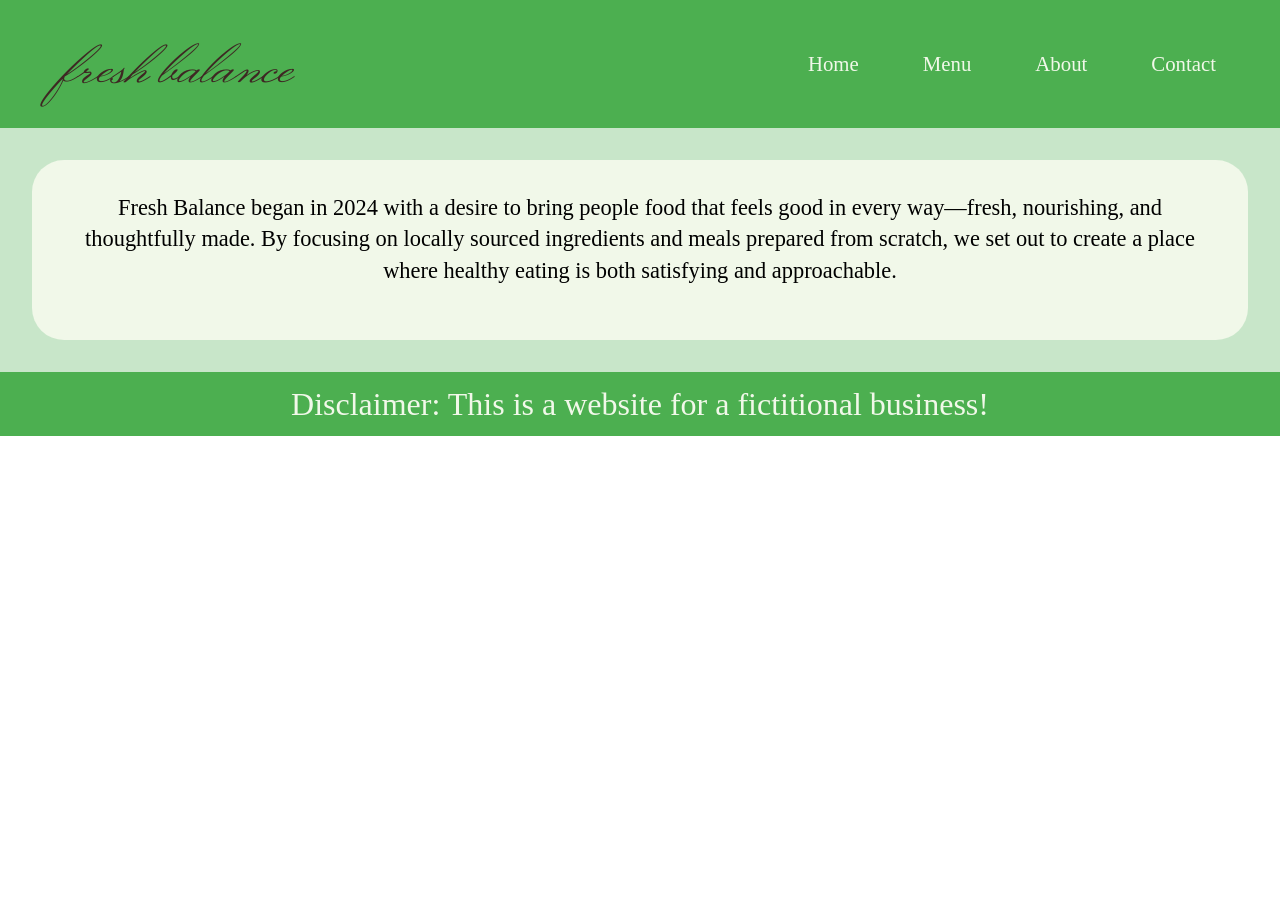
==== about.html @ 9143b82b "Added content and styling Added content and made style rules for all 4 pages." ====
<!DOCTYPE html>
<html lang="en">
<head>
  <meta charset="UTF-8">
  <meta name="viewport" content="width=device-width, initial-scale=1.0">
  <title>Fresh Balance</title>
  <link rel="stylesheet" href="reset.css">
  <link rel="stylesheet" href="styles.css">
  <link rel="preconnect" href="https://fonts.googleapis.com">
  <link rel="preconnect" href="https://fonts.gstatic.com" crossorigin>
  <link href="https://fonts.googleapis.com/css2?family=League+Script&family=Lexend+Deca:wght@100..900&family=Monsieur+La+Doulaise&display=swap" rel="stylesheet">

</head>

<body>
  <header>
    <h1>fresh balance</h1>

    <nav class="nav">
      <ul>
        <li><a href="index.html">Home</a></li>
        <li><a href="menu.html">Menu</a></li>
        <li><a href="about.html">About</a></li>
        <li><a href="contact.html">Contact</a></li>
      </ul>
    </nav>
  </header>


  <main class="about-wrapper">
    <section class="about">
      <p>Fresh Balance began in 2024 with a desire to bring people food that feels good in every way—fresh, nourishing, and thoughtfully made. By focusing on locally sourced ingredients and meals prepared from scratch, we set out to create a place where healthy eating is both satisfying and approachable.</p>
    </section>

  </main>

  <footer>
    <p>Disclaimer: This is a website for a fictitional business!</p>
  </footer>
  
  
</body>
</html>
---- styles.css ----
:root {
  --second-darkest: #4CAF50;
  --third-lightest: #A5D6A7;
  --second-lightest: #C8E6C9;
  --lightest: #F1F8E9;
  --darkest: #3E2723;
}

body {
  font-family: Cambria, Cochin, Georgia, Times, 'Times New Roman', serif;
  font-weight: 100;
}

header {
  background-color: var(--second-darkest);
  display: flex;
  padding: 2rem;
  align-items: center;
  justify-content: space-between;
  color: var(--darkest)
}

header h1 {
  font-size: 400%;
  font-family: "Monsieur La Doulaise", cursive;
  font-weight: 200;
  font-style: normal;
  padding-left: 2rem;
}

nav ul {
  list-style-type: none;
  display: flex;
  flex-wrap: wrap;

}

nav a {
  padding: 1rem 2rem;
  display: block;
  text-decoration: none;
  list-style-type: none;
  color: var(--lightest);
  font-size: 130%;
}

/* Code copied from hero.css, but altered: */
.hero {
    /* background-image is layering TWO backgrounds:
     1. A dark transparent gradient
     2. The actual photo
     The dark gradient helps make the white text easier to read. */
  background-image:
    url("images/light-gradient-hero.png");
  min-height: 40vh;
  background-size: cover;
  background-position: center;
  background-repeat: no-repeat;
  padding: 2rem;
  display: flex;
  justify-content: center;
  align-items: center;
  line-height: 1.4;
}

.hero-content {
  text-align: center;
  color: white;
  max-width: 600px;
}

.hero-content h2 {
  margin-bottom: 1rem;
}

.hero-content p {
  color: var(--darkest);
  font-family: "Corinthia", cursive;
  font-weight: 400;
  font-style: normal;
  font-size: 3.5rem;
  margin-bottom: 1.2rem;
}

.hero-button {
  display: inline-block;
  background-color: var(--lightest);
  color: var(--darkest);
  text-decoration: none;
  font-weight: bold;
  padding: 0.9rem 1.5rem;
  border-radius: 0.75rem;
  font-size: 150%;
  margin-bottom: 1rem;
}

.hero-button:hover {
  background-color:var(--darkest);
  color: var(--lightest);
}


/* MAIN CONTENT SECTION
   ========================= */
.content-section {
  width: 90%;
  max-width: 1000px;
  margin: 0 auto;
  padding: 2rem 0;
  font-size: 1.25rem;
  line-height: 1.4;
}

.content-section h2 {
  font-size: 2rem;
  color: #1d3557;
  margin-bottom: 0.75rem;
}

.content-section p {
  margin-bottom: 1rem;
}


/* FOOTER
   ========================= */

footer {
  font-size: 80%;
  background-color: var(--second-darkest);
  color: var(--lightest);
  text-align: center;
  padding: 1rem;
}

footer p {
  margin: 0;
  font-size: 2rem;
}


/* RESPONSIVE STYLES
   ========================= */

@media (max-width: 480px) {
  header {
    flex-direction: column;
  }

  .hero {
    padding: 1.5rem;
  }

  .hero-content h2 {
    font-size: 2rem;
  }

  .hero-content p {
    font-size: 1rem;
  }
}
/* ------------------------------ */
.season-specials {
  background-color: var(--darkest);
}

.season-specials h3 {
  color: var(--lightest);
  text-align: center;
  padding: 2rem;
  padding-bottom: 0rem;
  font-size: 2rem;
}

.specials-container {
  display: grid;
  grid-template-columns: 1fr 1fr 1fr;
  grid-gap: 2rem;
  padding: 2rem;
}

.special {
  background-color: var(--lightest);
  padding: 1.4rem;
  padding-bottom: .4rem;
  color: var(--darkest);
  border-radius: 4px;
  display: grid;
  grid-template-rows: 1fr 1.3fr;
  line-height: 1.3;
}

.special-name {
  align-self: center;
  text-align: center;
  padding-bottom: .4rem;
  font-size: 130%;
}

.special-description {
  font-size: 115%;
  text-align: center;
}

.reviews {
  background-color: var(--second-lightest);
}

.reviews h3 {
  color: var(--darkest);
  text-align: center;
  padding: 2rem;
  padding-bottom: 0rem;
  font-size: 2rem;
}

.reviews-container {
  display: grid;
  grid-template-columns: 1fr 1fr 1fr;
  grid-gap: .5rem;
  padding: 2rem;
}

.review-box {
  background-color: var(--lightest);
  padding: 1.4rem;
  padding-bottom: .4rem;
  color: var(--darkest);
  border-radius: 2px;
  display: grid;
  grid-template-rows: 3.5fr 1fr;
  line-height: 1.3;
  border-left: 7px solid var(--second-darkest);
}

.review {
  font-size: 120%;
  text-align: left;
}

.reviewer-name {
  text-align: right;
  padding-top: 0px;
}

/* MENU Styles */
.menu {
  padding: 3rem;
  display: grid;
  grid-template-columns: 2fr 1fr;
  background-color: var(--lightest);
  line-height: 1.3;
}

.menu h3 {
  color: var(--second-darkest);
  font-size: 140%;
  padding-bottom: .5rem;
}

.menu-item-name {
  font-size: 115%;
  padding-bottom: .2rem;
}


/* ABOUT Styles */
.about-wrapper {
  background-color: var(--second-lightest);
  padding: 2rem;
}

.about {
  padding: 2rem;
  font-size: 140%;
  line-height: 1.4;
  border-radius: 2rem;
  text-align: center;
  background-color: var(--lightest)
}

/* CONTACT Styles */
.contact-page {
  background-color: var(--lightest);
  padding: 5rem;
  line-height: 1.4;
}

.contact-page h2 {
  font-size: 180%;
  color: var(--darkest);
}

.contact-page p {
  color: var(--darkest);
  font-size: 140%;
}

.contact-page address p {
  color: var(--darkest);
  font-size: 140%;
}

@media (max-width: 1400px) {
  .review-box {
    grid-template-rows: 4fr 1fr;
  }
}

@media (max-width: 950px) {
  .specials-container {
    display: flex;
    flex-direction: column;
  }

  .special {
    margin: .5rem 10rem;
  }

  .reviews-container {
    display: flex;
    flex-direction: column;
  }

  .review-box {
    margin: .5rem 10rem;
    grid-template-rows: 6.5fr 1fr;
  }
}

@media (max-width: 850px) {
  .special {
    margin: .5rem 9rem;
  }

  .review-box {
    margin: .5rem 4rem;
  }
}



@media (max-width: 650px) {
  .special {
    margin: .5rem 5rem;
  }

  .review-box {
    margin: .5rem 1rem;
    grid-template-rows: 4fr 1fr;
  }
}

@media (max-width: 550px) {
  .special {
    margin: .5rem 4rem;
  }

  .review-box {
    margin: .5rem .3rem;
    grid-template-rows: 3.5fr 1fr;
  }
}
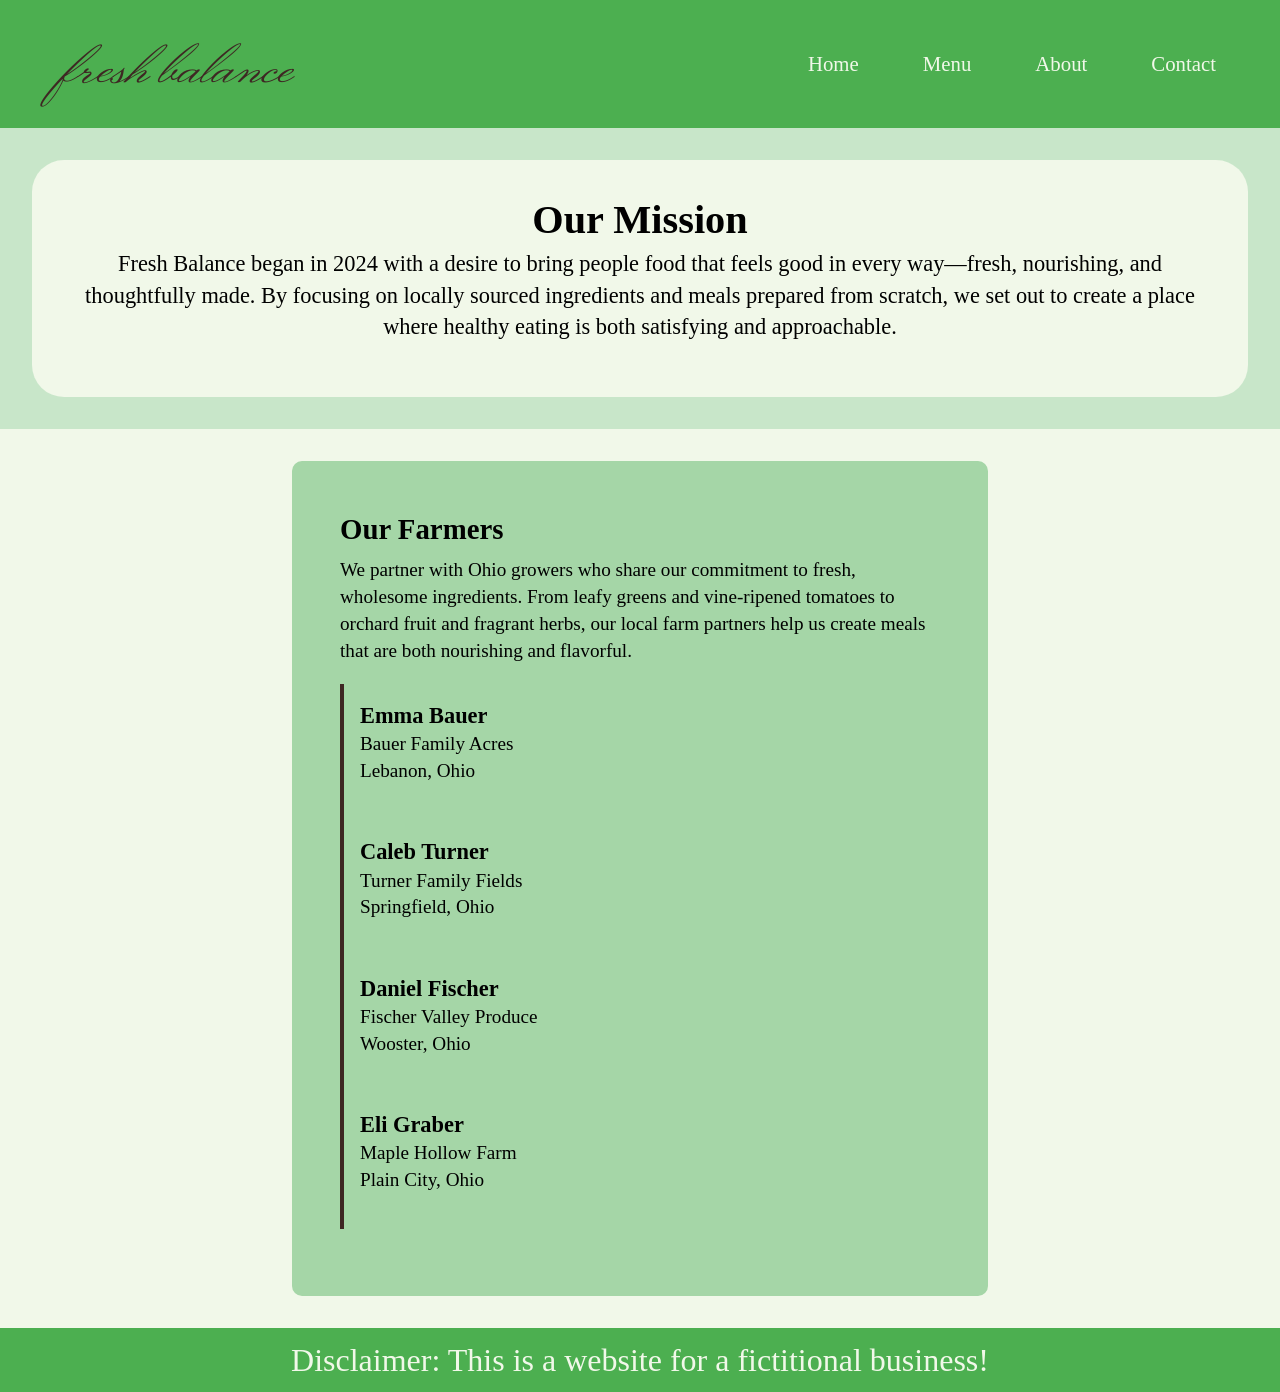
==== commit 11b7e089: "5 Added an Our Farmers Section to the About page along with styles. Fixed the way reviews looked fro" ====
--- a/about.html
+++ b/about.html
@@ -28,8 +28,42 @@
 
 
   <main class="about-wrapper">
-    <section class="about">
-      <p>Fresh Balance began in 2024 with a desire to bring people food that feels good in every way—fresh, nourishing, and thoughtfully made. By focusing on locally sourced ingredients and meals prepared from scratch, we set out to create a place where healthy eating is both satisfying and approachable.</p>
+    <section class="statement-wrapper">
+      <section class="statement">
+        <h1>Our Mission</h1>
+        <p>Fresh Balance began in 2024 with a desire to bring people food that feels good in every way—fresh, nourishing, and thoughtfully made. By focusing on locally sourced ingredients and meals prepared from scratch, we set out to create a place where healthy eating is both satisfying and approachable.</p>
+      </section>
+    </section>  
+
+    <section class="farmers-section-wrapper">
+      <section class="farmers-section">
+        <h1>Our Farmers</h1>
+        <p class="farmers-description">We partner with Ohio growers who share our commitment to fresh, wholesome ingredients. From leafy greens and vine-ripened tomatoes to orchard fruit and fragrant herbs, our local farm partners help us create meals that are both nourishing and flavorful.</p>
+        <div class="farmer">
+          <h2>Emma Bauer</h2>
+          <p>Bauer Family Acres<br>Lebanon, Ohio</p>
+        </div>
+        <div class="farmer">
+          <h2>Caleb Turner</h2>
+          <p>Turner Family Fields<br>Springfield, Ohio</p>
+        </div>
+        <div class="farmer">
+          <h2>Daniel Fischer</h2>
+          <p>Fischer Valley Produce<br>Wooster, Ohio</p>
+        </div>
+        <div class="farmer">
+          <h2>Eli Graber</h2>
+          <p>Maple Hollow Farm<br>Plain City, Ohio</p>
+        </div>
+        <h2></h2>
+        <p></p>
+        <h2></h2>
+        <p></p>
+        <h2></h2>
+        <p></p>
+        <h2></h2>
+        <p></p>
+      </section>
     </section>
 
   </main>
--- a/styles.css
+++ b/styles.css
@@ -248,6 +248,7 @@
   padding: 3rem;
   display: grid;
   grid-template-columns: 2fr 1fr;
+  grid-gap: 2.5rem;
   background-color: var(--lightest);
   line-height: 1.3;
 }
@@ -256,6 +257,7 @@
   color: var(--second-darkest);
   font-size: 140%;
   padding-bottom: .5rem;
+  padding-top: 0rem;
 }
 
 .menu-item-name {
@@ -265,18 +267,55 @@
 
 
 /* ABOUT Styles */
-.about-wrapper {
+.about-wrapper h1 {
+  font-size: 180%;
+}
+
+.statement-wrapper {
   background-color: var(--second-lightest);
   padding: 2rem;
 }
 
-.about {
+.statement {
   padding: 2rem;
   font-size: 140%;
   line-height: 1.4;
   border-radius: 2rem;
   text-align: center;
   background-color: var(--lightest)
+}
+
+.farmers-section-wrapper {
+  display: flex;
+  align-items: center;
+  justify-content: center;
+  background-color: var(--lightest);
+  padding: 2rem;
+}
+
+.farmers-section {
+  background-color: var(--third-lightest);
+  padding: 3rem;
+  line-height: 1.4;
+  max-width: 600px;
+  border-radius: 10px;
+}
+
+.farmers-section h1 {
+  padding-bottom: .5rem;
+}
+
+.farmers-section p {
+  font-size: 120%;
+}
+
+.farmer {
+  border-left: 4px solid var(--darkest);
+  padding: 1rem;
+}
+
+.farmer h2 {
+  font-size: 140%;
 }
 
 /* CONTACT Styles */
@@ -324,7 +363,7 @@
 
   .review-box {
     margin: .5rem 10rem;
-    grid-template-rows: 6.5fr 1fr;
+    grid-template-rows: 3fr 1fr;
   }
 }
 
@@ -334,7 +373,8 @@
   }
 
   .review-box {
-    margin: .5rem 4rem;
+    margin: .5rem 7rem;
+    grid-template-rows: 3fr 1fr;
   }
 }
 
@@ -347,7 +387,7 @@
 
   .review-box {
     margin: .5rem 1rem;
-    grid-template-rows: 4fr 1fr;
+    grid-template-rows: 3fr 1fr;
   }
 }
 
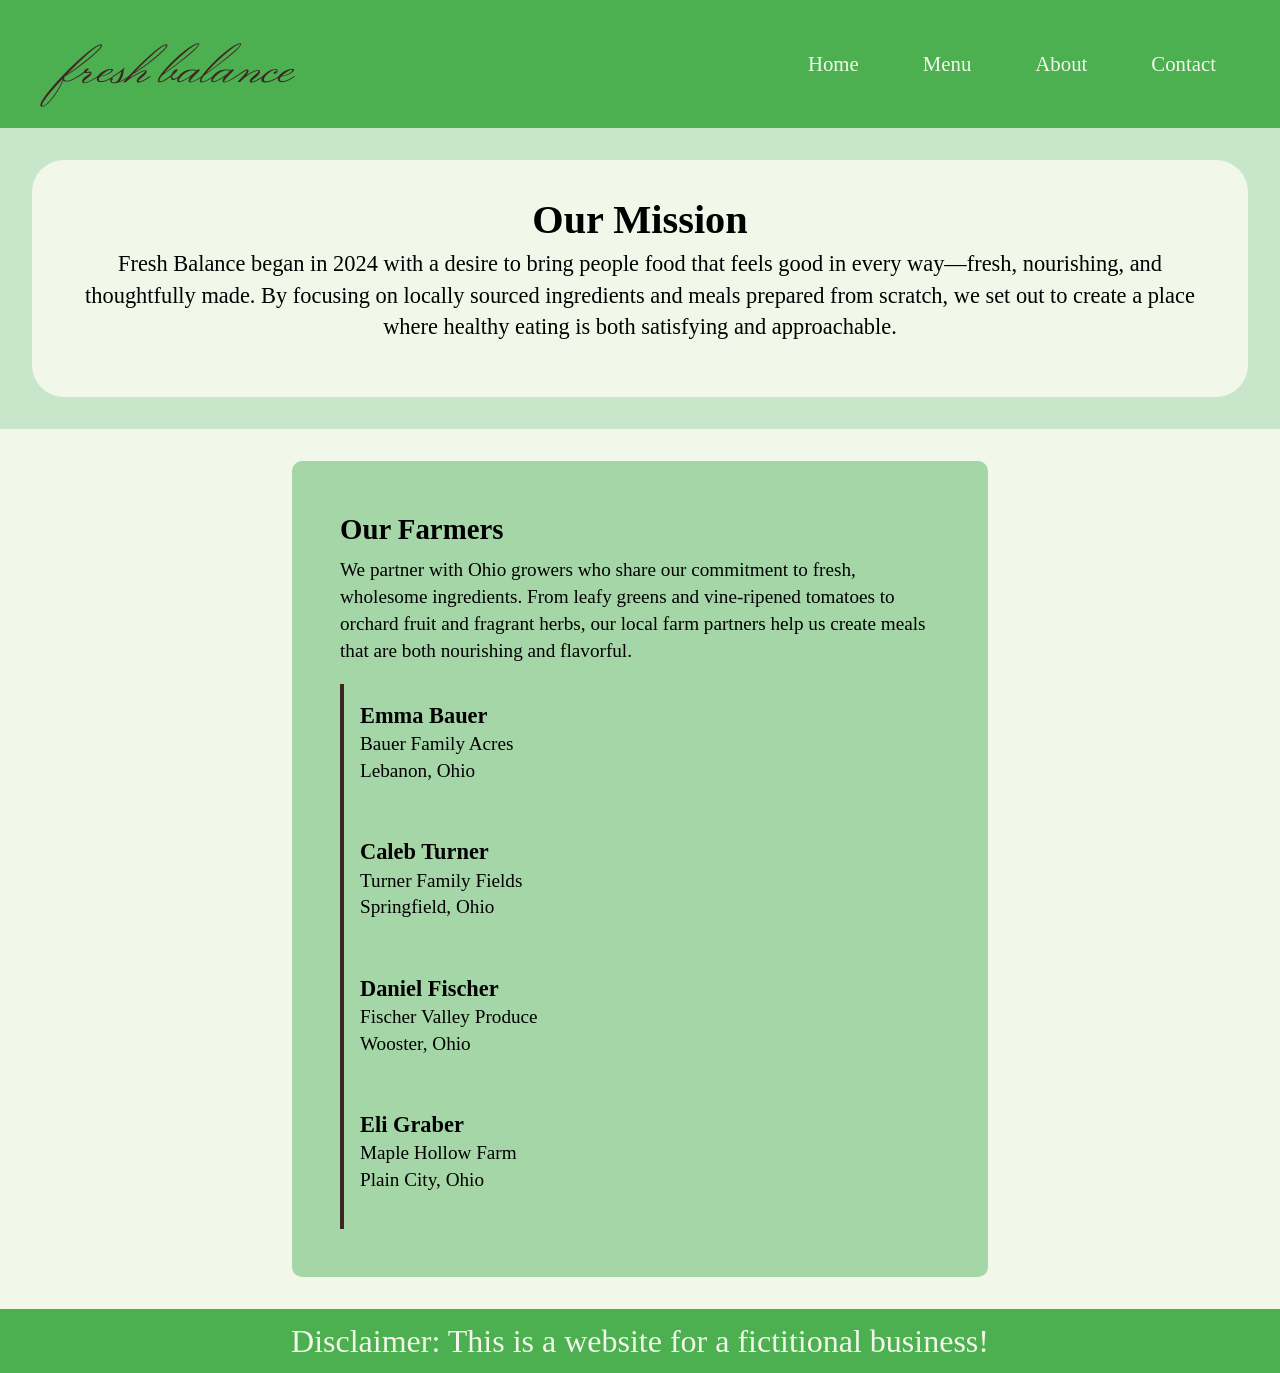
==== commit 540bad51: "FP5" ====
--- a/about.html
+++ b/about.html
@@ -55,14 +55,6 @@
           <h2>Eli Graber</h2>
           <p>Maple Hollow Farm<br>Plain City, Ohio</p>
         </div>
-        <h2></h2>
-        <p></p>
-        <h2></h2>
-        <p></p>
-        <h2></h2>
-        <p></p>
-        <h2></h2>
-        <p></p>
       </section>
     </section>
 
